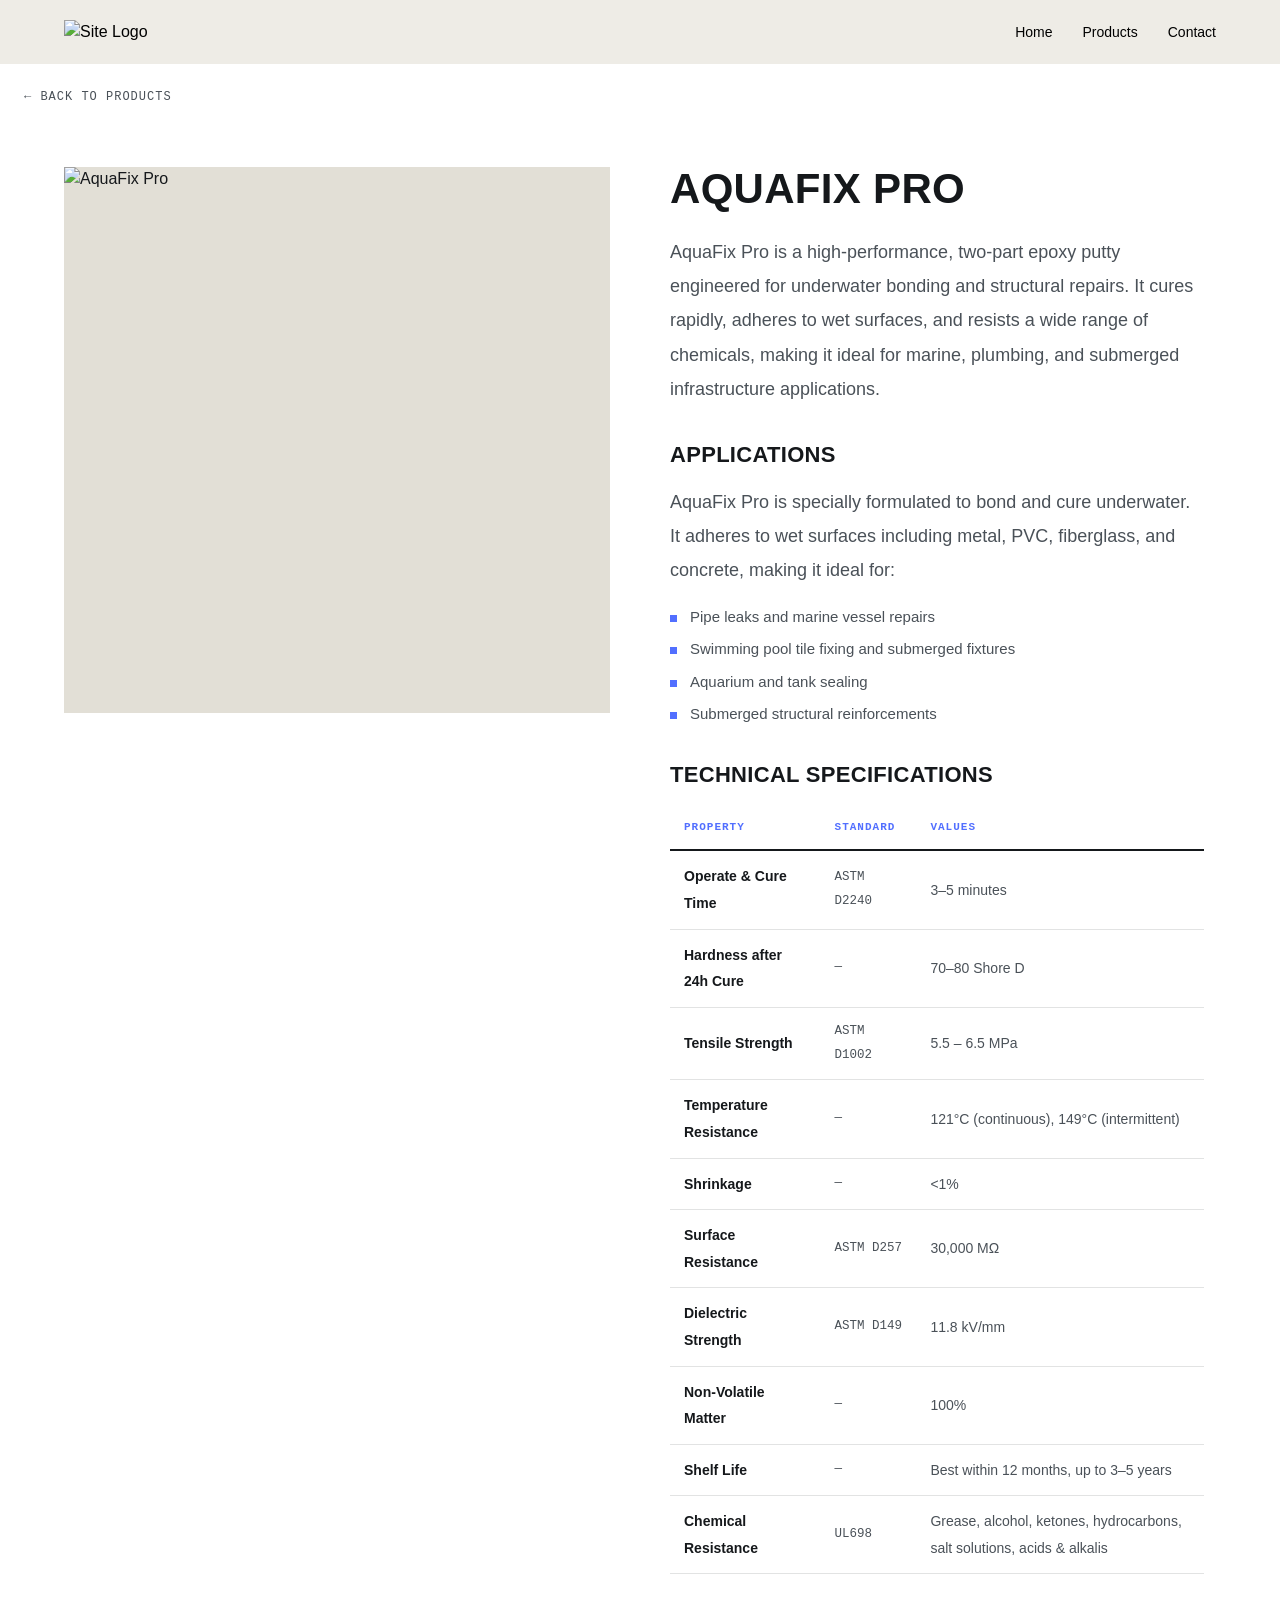
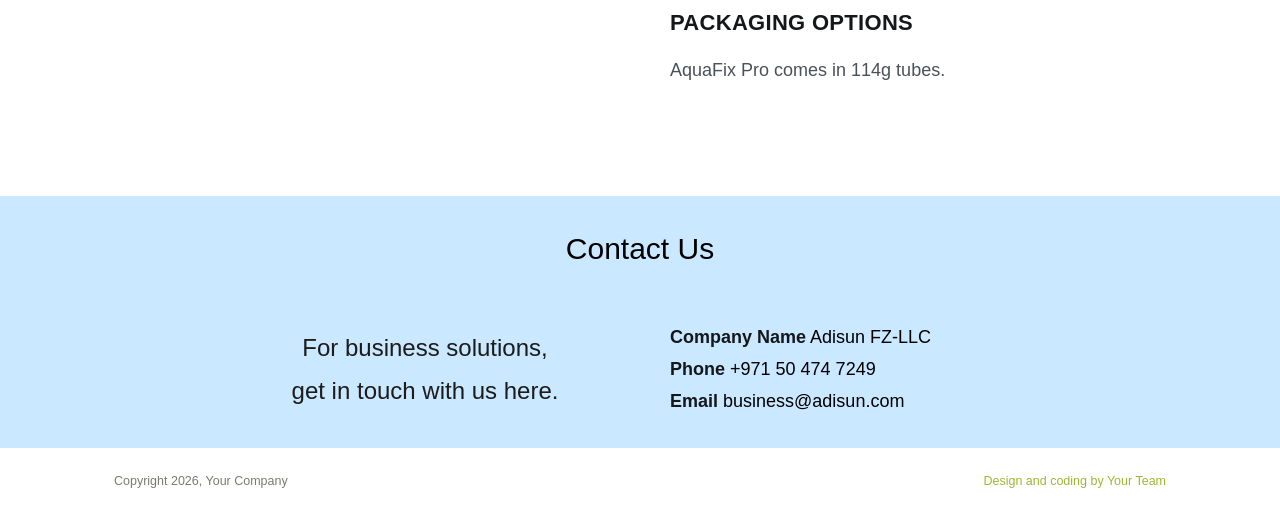
==== aquaFixProIndex.html @ 9c54f620 "Added HTML files + 1 CSS filw" ====
<!DOCTYPE html>
<html lang="en">
<head>
<meta charset="UTF-8">
<meta name="viewport" content="width=device-width, initial-scale=1.0">
<title>AquaFix Pro — Adisun FZ-LLC</title>
<style>
  :root{
    --adisun-blue: #526fff;
    --ink:#15181B;
    --navy:#1B2530;
    --olive:#9CB833;
    --paper:#EEECE6;
    --paper-dim:#E2DFD6;
    --hazard:#F2B705;
    --rust:#C8501B;
    --steel:#4A5158;
    --line: rgba(21,24,27,0.12);
    --mono: 'IBM Plex Mono', ui-monospace, Menlo, Consolas, monospace;
    --disp: 'Barlow Condensed', 'Arial Narrow', sans-serif;
    --body: 'Inter', -apple-system, sans-serif;
  }
  *{box-sizing:border-box; margin:0; padding:0;}
  html{scroll-behavior:smooth;}
  body{ background:#fff; color:var(--ink); font-family:var(--body); line-height:1.5; }
  img{max-width:100%; display:block;}
  a{color:inherit; text-decoration:none;}
  ul{list-style:none;}
  button{font-family:inherit; cursor:pointer;}

  /* ---------- Header ---------- */
  header.site{
    background:var(--paper); color:#000;
  }
  .header-inner{
    max-width:1200px; margin:0 auto;
    display:flex; align-items:center; justify-content:space-between;
    padding:20px 24px;
  }
  .logo{
    width: 10vw;
  }
  .logo .accent{ color:var(--olive); font-weight:400; }
  nav.main-nav{ display:flex; gap:30px; align-items:center; }
  nav.main-nav a{
    font-size:14px; color:#000; display:flex; align-items:center; gap:6px;
  }
  nav.main-nav a:hover{ color:var(--adisun-blue); }
  nav.main-nav .badge{
    background:rgba(255,255,255,0.15); border-radius:50%;
    width:18px; height:18px; font-size:11px; display:flex; align-items:center; justify-content:center;
  }

  /* ---------- Product detail section (replaces hero + product grid) ---------- */
  .product-detail{
    max-width:1200px; margin:0 auto;
    padding:60px 24px 90px;
    display:grid;
    grid-template-columns:1fr 1fr;
    gap:60px;
    align-items:start;
  }
  .product-detail .image-col img{
    width:100%;
    aspect-ratio:1/1;
    object-fit:cover;
    background:var(--paper-dim);
  }
  .product-detail .text-col{
    padding-right:12px;
  }
  .product-detail .cat{
    font-family:var(--mono); font-size:11px; color:var(--adisun-blue);
    letter-spacing:1.5px; text-transform:uppercase; margin-bottom:14px;
  }
  .product-detail h1{
    font-family:var(--disp); font-weight:700; font-size:42px;
    text-transform:uppercase; letter-spacing:0.3px;
    margin-bottom:24px;
    line-height:1.05;
  }
  .product-detail .details{
    color:var(--steel); font-size:18px; line-height:1.9;
  }
  .product-detail .details p{
    margin-bottom:18px;
  }
/*--------------Section Headings -------------- */
  .product-detail h2.section-heading{
    font-family:var(--disp); font-weight:700; font-size:22px;
    text-transform:uppercase; letter-spacing:0.3px;
    color:var(--ink);
    margin:32px 0 14px;
  }
/*--------------Feature / Application Lists -------------- */
  .feature-list{
    margin-bottom:18px;
  }
  .feature-list li{
    position:relative;
    padding-left:20px;
    margin-bottom:10px;
    font-size:15px;
    color:var(--steel);
  }
  .feature-list li::before{
    content:'';
    position:absolute;
    left:0; top:9px;
    width:7px; height:7px;
    background:var(--adisun-blue);
  }
/*--------------Table Section -------------- */
.spec-table{
  width:100%;
  border-collapse:collapse;
  margin-top:10px;
}
.spec-table th,
.spec-table td{
  text-align:left;
  padding:12px 14px;
  border-bottom:1px solid var(--line);
  font-size:14px;
}
.spec-table th{
  font-family:var(--mono);
  font-size:11px;
  letter-spacing:1px;
  text-transform:uppercase;
  color:var(--adisun-blue);
  border-bottom:2px solid var(--ink);
}
.spec-table td:first-child{
  color:var(--ink);
  font-weight:600;
}
.spec-table td:nth-child(2){
  color:var(--steel);
  font-family:var(--mono);
  font-size:12.5px;
}
.spec-table td:last-child{
  color:var(--steel);
}
  /* Price display optional — uncomment to show pricing
  .product-detail .price{ font-family:var(--mono); font-weight:600; font-size:20px; margin-top:24px; color:var(--ink); }
  */
  .back-link{
    display:inline-block; margin:24px 24px 0; font-family:var(--mono); font-size:12px;
    letter-spacing:1px; text-transform:uppercase; color:var(--steel);
  }
  .back-link:hover{ color:var(--adisun-blue); }

  /* ---------- Contact Details (same as home page) ---------- */
  .info-block{
    background: #cae8ff; color:#000;
    padding:30px 18px;
    text-align:center;
  }
  .info-block h2{
    font-weight:400;
    font-size:30px;
    margin-bottom:50px;
  }
  .info-block-bottom{
    max-width:800px;
    margin:0 auto;
    display:flex;
    align-items:center;
    gap:60px;
  }
  .info-block-bottom .pitch{
    flex:1;
    text-align:center;
    color:#1c1c1c;
    font-size:24px;
    line-height:1.8;
  }
  .contact-list{
    flex:1;
    list-style:none;
    margin:0;
    padding:0;
    text-align:left;
  }
  .contact-list li{
    color:#000;
    font-size:18px;
    line-height:1.8;
  }
  .contact-list li strong{
    color:var(--ink);
  }

  /* ---------- Footer ---------- */
  footer{
    padding:24px; display:flex; justify-content:space-between; align-items:center;
    max-width:1100px; margin:0 auto; font-size:12.5px; color:#7a7a72; flex-wrap:wrap; gap:10px;
  }
  footer a{ color:var(--olive); }

  @media (max-width:900px){
    .product-detail{ grid-template-columns:1fr; }
    .product-detail .image-col{ position:static; }
    .product-detail .text-col{ max-height:none; overflow-y:visible; padding-right:0; }
    .info-block-bottom{ flex-direction:column; gap:30px; }
    .info-block-bottom .pitch{ text-align:center; }
  }
  @media (max-width:640px){
    nav.main-nav{ display:none; }
  }
</style>
</head>
<body>

<!-- ================= HEADER ================= -->
<header class="site">
  <div class="header-inner">
    <img src="WebsiteAssets/adisunEnhanced.png" alt="Site Logo" class="logo">
    <nav class="main-nav">
      <a href="index.html">Home</a>
      <a href="index.html#products">Products</a>
      <a href="index.html#contact">Contact</a>
    </nav>
  </div>
</header>

<a href="index.html#products" class="back-link">&larr; Back to Products</a>

<!-- ================= PRODUCT DETAIL ================= -->
<section class="product-detail">
  <div class="image-col">
    <img src="WebsiteAssets/AqualFix Pro.png" alt="AquaFix Pro">
  </div>
  <div class="text-col">
    <h1>AquaFix Pro</h1>
    <div class="details">
      <p>AquaFix Pro is a high-performance, two-part epoxy putty engineered for underwater bonding and structural repairs. It cures rapidly, adheres to wet surfaces, and resists a wide range of chemicals, making it ideal for marine, plumbing, and submerged infrastructure applications.</p>
    </div>

    <h2 class="section-heading">Applications</h2>
    <div class="details">
      <p>AquaFix Pro is specially formulated to bond and cure underwater. It adheres to wet surfaces including metal, PVC, fiberglass, and concrete, making it ideal for:</p>
    </div>
    <ul class="feature-list">
      <li>Pipe leaks and marine vessel repairs</li>
      <li>Swimming pool tile fixing and submerged fixtures</li>
      <li>Aquarium and tank sealing</li>
      <li>Submerged structural reinforcements</li>
    </ul>

    <h2 class="section-heading">Technical Specifications</h2>
    <div class="details">
      <table class="spec-table">
        <thead>
          <tr>
            <th>Property</th>
            <th>Standard</th>
            <th>Values</th>
          </tr>
        </thead>
        <tbody>
          <tr><td>Operate &amp; Cure Time</td><td>ASTM D2240</td><td>3–5 minutes</td></tr>
          <tr><td>Hardness after 24h Cure</td><td>—</td><td>70–80 Shore D</td></tr>
          <tr><td>Tensile Strength</td><td>ASTM D1002</td><td>5.5 – 6.5 MPa</td></tr>
          <tr><td>Temperature Resistance</td><td>—</td><td>121°C (continuous), 149°C (intermittent)</td></tr>
          <tr><td>Shrinkage</td><td>—</td><td>&lt;1%</td></tr>
          <tr><td>Surface Resistance</td><td>ASTM D257</td><td>30,000 MΩ</td></tr>
          <tr><td>Dielectric Strength</td><td>ASTM D149</td><td>11.8 kV/mm</td></tr>
          <tr><td>Non-Volatile Matter</td><td>—</td><td>100%</td></tr>
          <tr><td>Shelf Life</td><td>—</td><td>Best within 12 months, up to 3–5 years</td></tr>
          <tr><td>Chemical Resistance</td><td>UL698</td><td>Grease, alcohol, ketones, hydrocarbons, salt solutions, acids &amp; alkalis</td></tr>
        </tbody>
      </table>
    </div>

    <h2 class="section-heading">Packaging Options</h2>
    <div class="details">
      <p>AquaFix Pro comes in 114g tubes.</p>
    </div>

    <!-- <div class="price">Dhs. 0.00</div> -->
  </div>
</section>

<!-- ================= CONTACT DETAILS ================= -->
<div class="info-block">
  <h2>Contact Us</h2>
  <div class="info-block-bottom">
    <p class="pitch">For business solutions,<br> get in touch with us here.</p>
    <ul class="contact-list">
      <li><strong>Company Name</strong> Adisun FZ-LLC</li>
      <li><strong>Phone</strong> +971 50 474 7249</li>
      <li><strong>Email</strong> business@adisun.com</li>
    </ul>
  </div>
</div>

<!-- ================= FOOTER ================= -->
<footer id="contact">
  <span>Copyright 2026, Your Company</span>
  <a href="#">Design and coding by Your Team</a>
</footer>

</body>
</html>
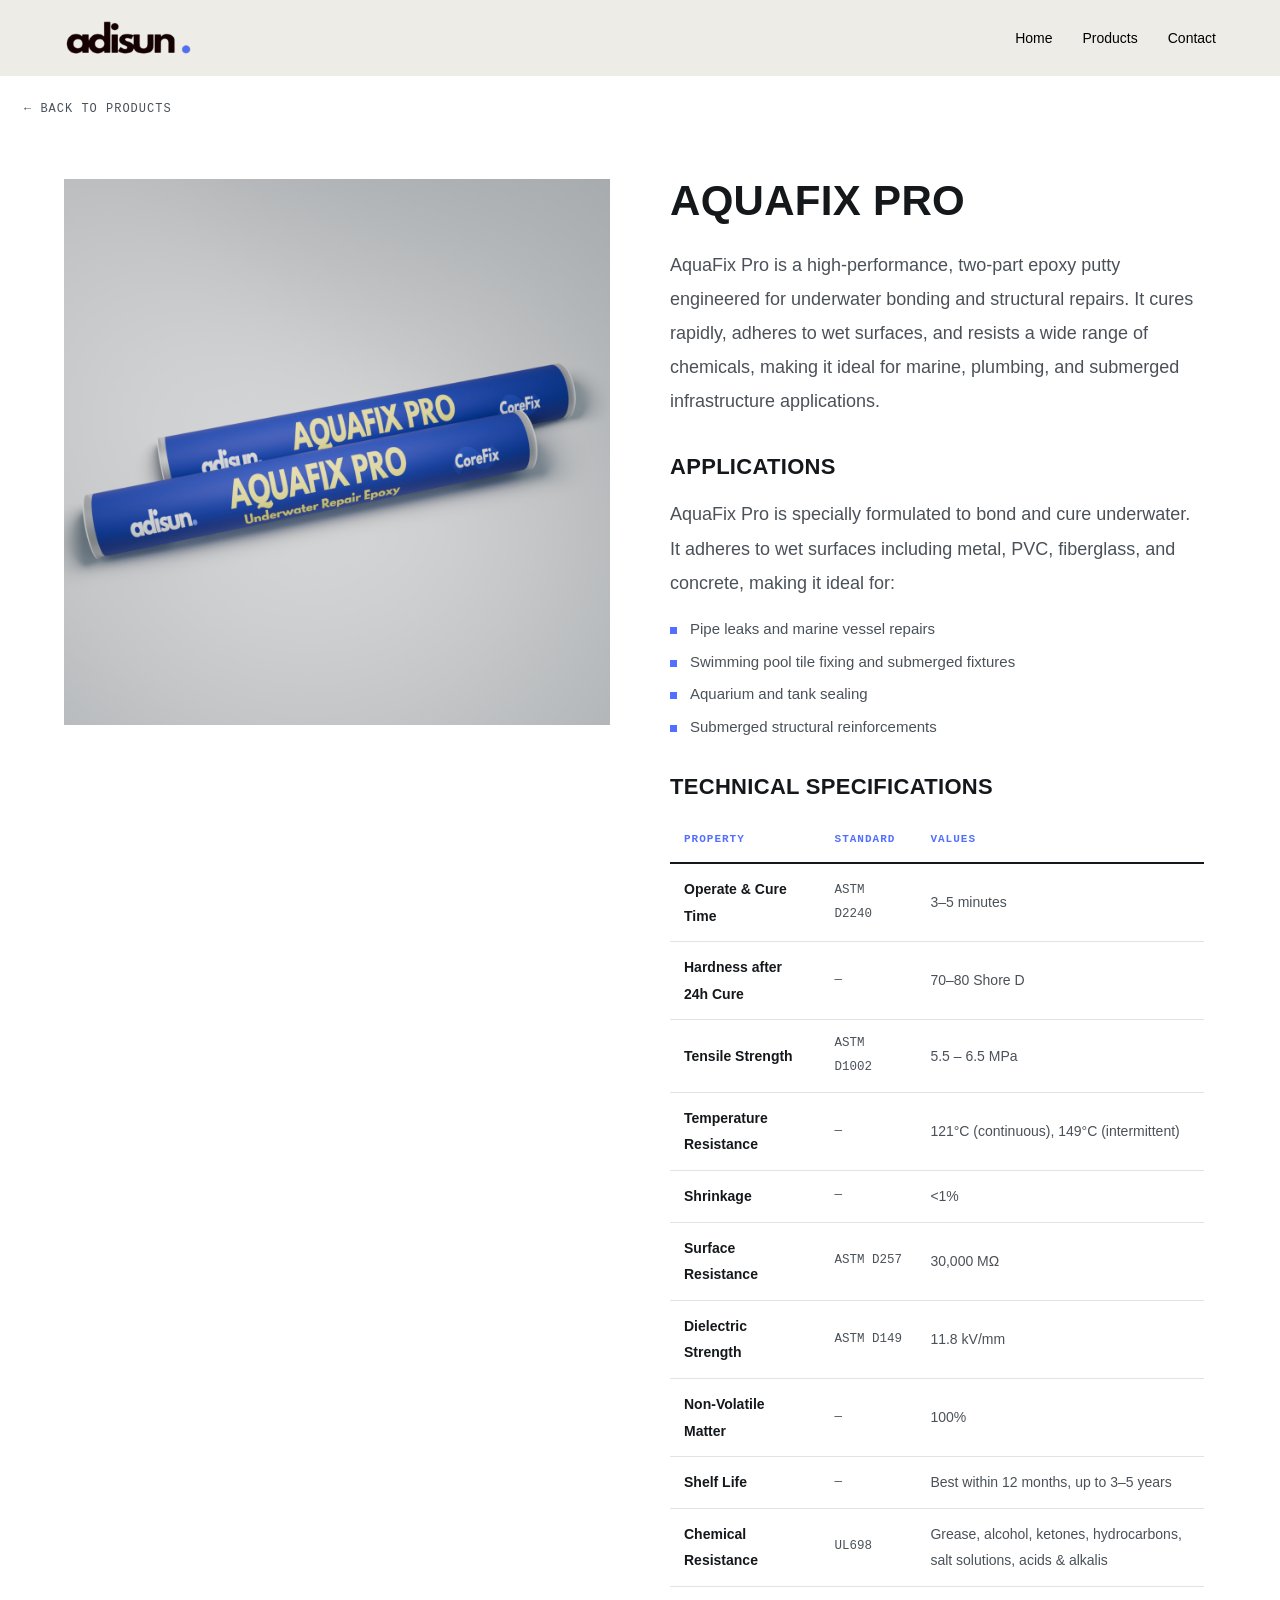
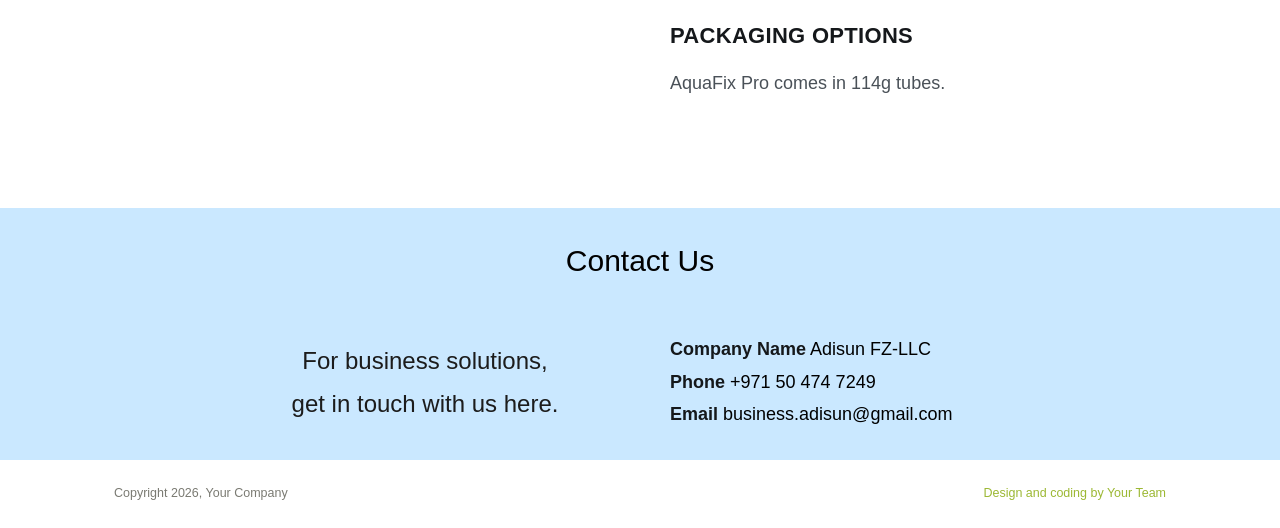
==== commit e0c24fdd: "Update aquaFixProIndex.html" ====
--- a/aquaFixProIndex.html
+++ b/aquaFixProIndex.html
@@ -292,7 +292,7 @@
     <ul class="contact-list">
       <li><strong>Company Name</strong> Adisun FZ-LLC</li>
       <li><strong>Phone</strong> +971 50 474 7249</li>
-      <li><strong>Email</strong> business@adisun.com</li>
+      <li><strong>Email</strong> business.adisun@gmail.com</li>
     </ul>
   </div>
 </div>
@@ -304,4 +304,4 @@
 </footer>
 
 </body>
-</html>+</html>
